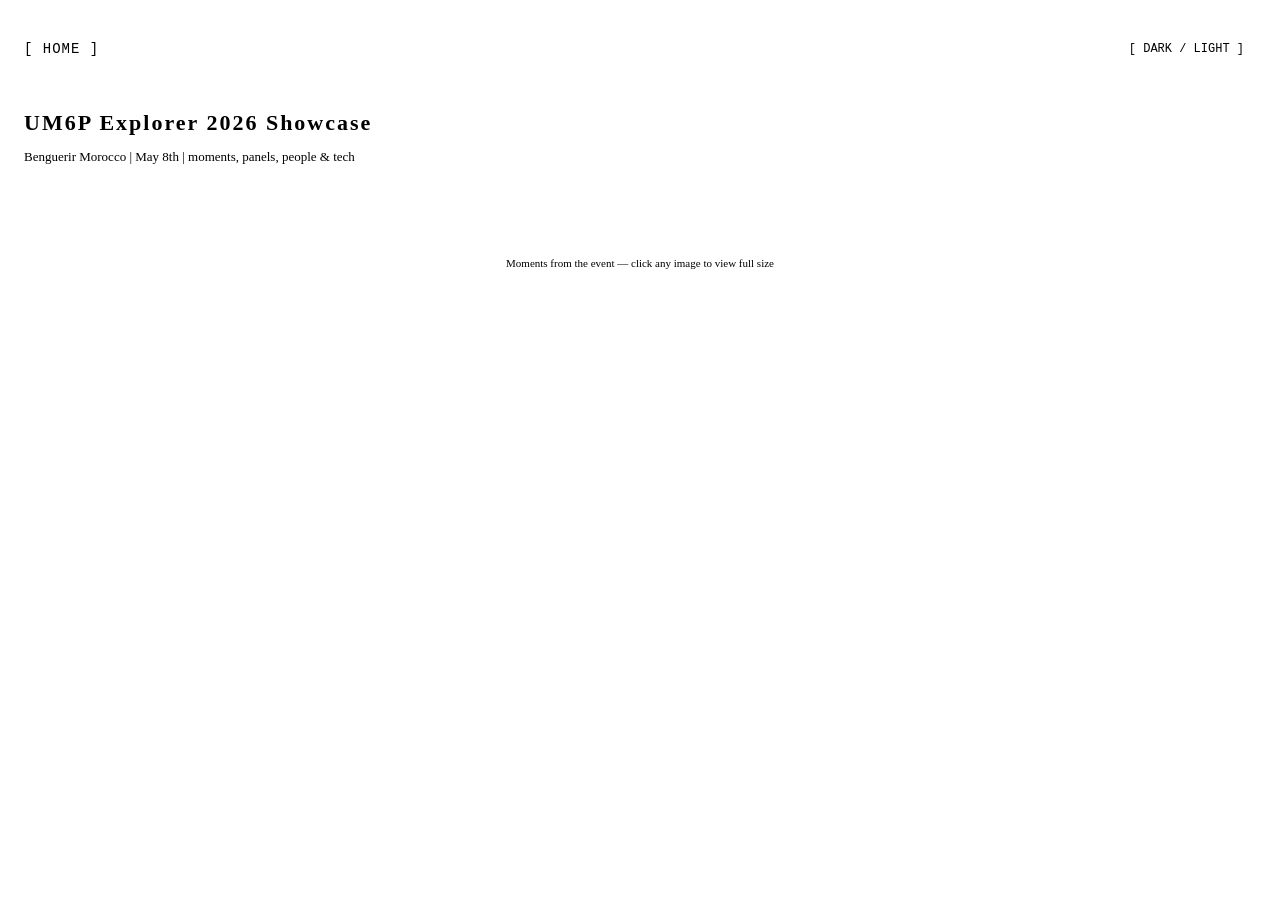
==== media/um6p_explorer_2026_showcase/um6p_explorer_2026_showcase.html @ edad527f "add new entry to the portfolio media section" ====
<!DOCTYPE html>
<html lang="en">
<head>
  <meta charset="UTF-8">
  <meta name="viewport" content="width=device-width, initial-scale=1.0">

  <title>Khalid BARKAN - UM6P Explorer 2026 Showcase</title>
  <meta name="description" content="Photos and moments from the UM6P Explorer 2026 Showcase - captured by Khalid BARKAN. Panels, people, and tech highlights.">
  <meta name="author" content="Khalid BARKAN">
  <meta name="robots" content="index, follow">
  <link rel="canonical" href="https://barkancorner.me/media/um6p_explorer_2026_showcase.html">

  <!-- open graph-->
  <meta property="og:type" content="website">
  <meta property="og:url" content="https://barkancorner.me/media/um6p_explorer_2026_showcase.html">
  <meta property="og:title" content="Khalid BARKAN — UM6P Explorer 2026 Showcase">
  <meta property="og:description" content="Photos and moments from the UM6P Explorer 2026 Showcase. Panels, people, and tech highlights.">
  <meta property="og:image" content="https://barkancorner.me/media/um6p_explorer_2026_showcase/8.jpg">
  <meta property="og:site_name" content="Khalid BARKAN — barkancorner.me">
  <meta property="og:locale" content="en_US">

  <!-- twitter card -->
  <meta name="twitter:card" content="summary_large_image">
  <meta name="twitter:url" content="https://barkancorner.me/media/um6p_explorer_2026_showcase.html">
  <meta name="twitter:title" content="Khalid BARKAN — UM6P Explorer 2026 Showcase">
  <meta name="twitter:description" content="Photos and moments from the UM6P Explorer 2026 Showcase. Panels, people, and tech highlights.">
  <meta name="twitter:image" content="https://barkancorner.me/media/um6p_explorer_2026_showcase/8.jpg">

  <link rel="stylesheet" href="../front_logic/styles.css">
  <style>
    body {
      background: var(--bg-primary);
      padding: 0;
      margin: 0;
    }
    .gallery-page {
      max-width: 1400px;
      margin: 0 auto;
      padding: 20px 24px 60px 24px;
    }
    .gallery-nav {
      display: flex;
      justify-content: space-between;
      align-items: center;
      padding: 16px 0;
      border-bottom: 1px solid var(--border-1);
      margin-bottom: 32px;
      flex-wrap: wrap;
      gap: 16px;
    }
    .nav-home {
      font-family: "Courier New", Courier, monospace;
      font-size: 14px;
      color: var(--accent-cyan);
      text-decoration: none;
      letter-spacing: 1px;
      display: inline-flex;
      align-items: center;
      gap: 6px;
    }
    .nav-home:hover { color: var(--accent-yellow); }
    .theme-toggle-simple {
      cursor: pointer;
      background: var(--bg-card);
      border: 1px solid var(--border-1);
      padding: 6px 12px;
      font-family: "Courier New", Courier, monospace;
      font-size: 12px;
      color: var(--text-dim);
      transition: 0.1s;
    }
    .theme-toggle-simple:hover {
      color: var(--accent-green);
      border-color: var(--accent-green);
    }
    .gallery-grid {
      display: grid;
      grid-template-columns: repeat(auto-fill, minmax(280px, 1fr));
      gap: 20px;
      margin-top: 20px;
    }
    .gallery-item {
      background: var(--bg-card);
      border: 1px solid var(--border-2);
      transition: transform 0.15s ease, border-color 0.15s;
      overflow: hidden;
      position: relative;
    }
    .gallery-item:hover {
      border-color: var(--accent-cyan);
      transform: translateY(-3px);
    }
    .gallery-item a {
      display: block;
      text-decoration: none;
    }
    .gallery-item img {
      width: 100%;
      aspect-ratio: 4 / 3;
      object-fit: cover;
      display: block;
      filter: grayscale(15%);
      transition: filter 0.2s;
    }
    .gallery-item:hover img { filter: grayscale(0%); }
    .image-caption {
      padding: 8px 10px;
      font-size: 11px;
      color: var(--text-faint);
      text-align: center;
      border-top: 1px solid var(--border-3);
      font-family: monospace;
      letter-spacing: 0.5px;
    }
    .gallery-header h1 {
      font-size: 22px;
      letter-spacing: 2px;
      color: var(--accent-green);
      margin-bottom: 8px;
    }
    .gallery-header p {
      color: var(--text-muted);
      font-size: 13px;
      margin-bottom: 8px;
    }
    hr { margin: 24px 0; border-color: var(--border-3); }
    .footer-note {
      text-align: center;
      margin-top: 48px;
      color: var(--text-ghost);
      font-size: 11px;
      border-top: 1px solid var(--border-3);
      padding-top: 24px;
    }

    #lightbox {
      display: none;
      position: fixed;
      inset: 0;
      background: rgba(0,0,0,0.88);
      z-index: 1000;
      align-items: center;
      justify-content: center;
      cursor: zoom-out;
    }
    #lightbox.active { display: flex; }
    #lightbox img {
      max-width: 92vw;
      max-height: 92vh;
      object-fit: contain;
      box-shadow: 0 0 40px rgba(0,0,0,0.6);
    }
    #lightbox-close {
      position: fixed;
      top: 18px;
      right: 24px;
      color: #fff;
      font-size: 28px;
      cursor: pointer;
      font-family: monospace;
      opacity: 0.7;
      line-height: 1;
    }
    #lightbox-close:hover { opacity: 1; }
  </style>
</head>
<body>

<div class="gallery-page">
  <div class="gallery-nav">
    <a href="../index.html" class="nav-home">[ HOME ]</a>
    <button id="theme-toggle-btn" class="theme-toggle-simple">[ DARK / LIGHT ]</button>
  </div>

  <div class="gallery-header">
    <h1>UM6P Explorer 2026 Showcase</h1>
    <p> Benguerir Morocco | May 8th | moments, panels, people & tech</p>
  </div>

  <div id="gallery-container" class="gallery-grid">
    <div style="text-align:center;padding:40px;color:var(--text-muted);">loading gallery ...</div>
  </div>

  <div class="footer-note">
    Moments from the event — click any image to view full size
  </div>
</div>

<div id="lightbox">
  <span id="lightbox-close">✕</span>
  <img id="lightbox-img" src="" alt="Full size photo">
</div>

<script>
  const localImages = [
    "um6p_explorer_2026_showcase/1.jpg",
    "um6p_explorer_2026_showcase/2.jpg",
    "um6p_explorer_2026_showcase/3.jpg",
    "um6p_explorer_2026_showcase/4.jpg",
    "um6p_explorer_2026_showcase/5.jpg",
    "um6p_explorer_2026_showcase/6.jpeg",
    "um6p_explorer_2026_showcase/7.jpeg",
    "um6p_explorer_2026_showcase/8.jpeg",
    "um6p_explorer_2026_showcase/9.jpeg",
    "um6p_explorer_2026_showcase/10.jpeg",
    "um6p_explorer_2026_showcase/11.jpeg",
    "um6p_explorer_2026_showcase/12.jpeg",
    "um6p_explorer_2026_showcase/13.jpeg",
  ];

  function shuffleArray(arr) {
    const a = [...arr];
    for (let i = a.length - 1; i > 0; i--) {
      const j = Math.floor(Math.random() * (i + 1));
      [a[i], a[j]] = [a[j], a[i]];
    }
    return a;
  }

  function renderGallery() {
    const container = document.getElementById('gallery-container');
    if (!container) return;

    const shuffled = shuffleArray(localImages);
    let html = '';

    for (const src of shuffled) {
      const label = src.split('/').pop(); // e.g. "1.jpg"
      html += `
        <div class="gallery-item">
          <a class="lightbox-trigger" href="${src}" data-src="${src}">
            <img src="${src}" alt="UM6P Explorer 2026 Showcase moment" loading="lazy"
                 onerror="this.parentElement.parentElement.style.display='none'">
            <div class="image-caption">[ ${label} ]</div>
          </a>
        </div>
      `;
    }

    container.innerHTML = html;
    attachLightbox();
  }

  function attachLightbox() {
    const lightbox   = document.getElementById('lightbox');
    const lightboxImg = document.getElementById('lightbox-img');
    const closeBtn   = document.getElementById('lightbox-close');

    document.querySelectorAll('.lightbox-trigger').forEach(link => {
      link.addEventListener('click', e => {
        e.preventDefault();
        lightboxImg.src = link.dataset.src;
        lightbox.classList.add('active');
      });
    });

    const close = () => {
      lightbox.classList.remove('active');
      lightboxImg.src = '';
    };

    closeBtn.addEventListener('click', close);
    lightbox.addEventListener('click', e => {
      if (e.target === lightbox) close();
    });
    document.addEventListener('keydown', e => {
      if (e.key === 'Escape') close();
    });
  }

  function initTheme() {
    const btn = document.getElementById('theme-toggle-btn');
    if (!btn) return;

    const applyTheme = (isLight) => {
      document.body.classList.toggle('light', isLight);
      localStorage.setItem('gallery-theme', isLight ? 'light' : 'dark');
    };

    const saved = localStorage.getItem('gallery-theme');
    if (saved) {
      applyTheme(saved === 'light');
    } else {
      applyTheme(window.matchMedia('(prefers-color-scheme: light)').matches);
    }

    btn.addEventListener('click', () => {
      applyTheme(!document.body.classList.contains('light'));
    });
  }

  renderGallery();
  initTheme();
</script>
</body>
</html>
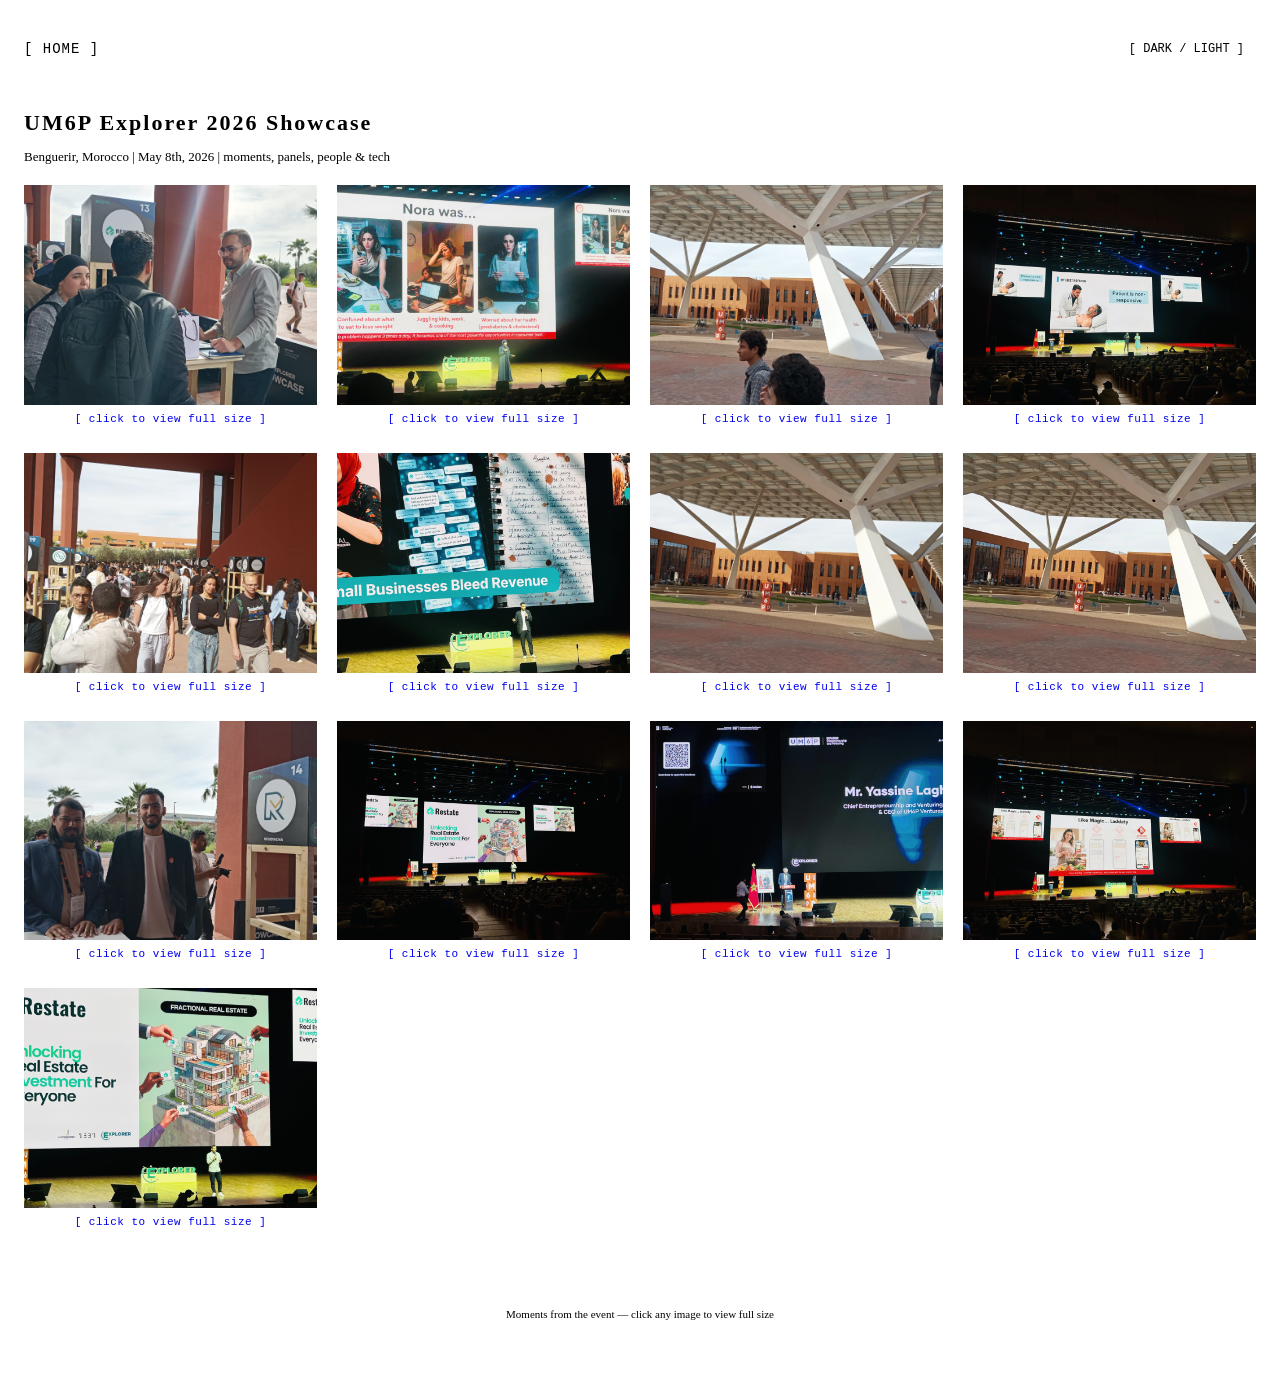
==== commit 4db57dae: "add new entry to the portfolio media section" ====
--- a/media/um6p_explorer_2026_showcase/um6p_explorer_2026_showcase.html
+++ b/media/um6p_explorer_2026_showcase/um6p_explorer_2026_showcase.html
@@ -4,15 +4,16 @@
   <meta charset="UTF-8">
   <meta name="viewport" content="width=device-width, initial-scale=1.0">
 
-  <title>Khalid BARKAN - UM6P Explorer 2026 Showcase</title>
-  <meta name="description" content="Photos and moments from the UM6P Explorer 2026 Showcase - captured by Khalid BARKAN. Panels, people, and tech highlights.">
+  <!-- seo stuff -->
+  <title>Khalid BARKAN — UM6P Explorer 2026 Showcase</title>
+  <meta name="description" content="Photos and moments from the UM6P Explorer 2026 Showcase — captured by Khalid BARKAN. Panels, people, and tech highlights.">
   <meta name="author" content="Khalid BARKAN">
   <meta name="robots" content="index, follow">
-  <link rel="canonical" href="https://barkancorner.me/media/um6p_explorer_2026_showcase.html">
-
-  <!-- open graph-->
+  <link rel="canonical" href="https://barkancorner.me/media/um6p_explorer_2026_showcase/um6p_explorer_2026_showcase.html">
+
+  <!-- open graph -->
   <meta property="og:type" content="website">
-  <meta property="og:url" content="https://barkancorner.me/media/um6p_explorer_2026_showcase.html">
+  <meta property="og:url" content="https://barkancorner.me/media/um6p_explorer_2026_showcase/um6p_explorer_2026_showcase.html">
   <meta property="og:title" content="Khalid BARKAN — UM6P Explorer 2026 Showcase">
   <meta property="og:description" content="Photos and moments from the UM6P Explorer 2026 Showcase. Panels, people, and tech highlights.">
   <meta property="og:image" content="https://barkancorner.me/media/um6p_explorer_2026_showcase/8.jpg">
@@ -21,12 +22,12 @@
 
   <!-- twitter card -->
   <meta name="twitter:card" content="summary_large_image">
-  <meta name="twitter:url" content="https://barkancorner.me/media/um6p_explorer_2026_showcase.html">
+  <meta name="twitter:url" content="https://barkancorner.me/media/um6p_explorer_2026_showcase/um6p_explorer_2026_showcase.html">
   <meta name="twitter:title" content="Khalid BARKAN — UM6P Explorer 2026 Showcase">
   <meta name="twitter:description" content="Photos and moments from the UM6P Explorer 2026 Showcase. Panels, people, and tech highlights.">
   <meta name="twitter:image" content="https://barkancorner.me/media/um6p_explorer_2026_showcase/8.jpg">
 
-  <link rel="stylesheet" href="../front_logic/styles.css">
+  <link rel="stylesheet" href="../../front_logic/styles.css">
   <style>
     body {
       background: var(--bg-primary);
@@ -58,7 +59,9 @@
       align-items: center;
       gap: 6px;
     }
-    .nav-home:hover { color: var(--accent-yellow); }
+    .nav-home:hover {
+      color: var(--accent-yellow);
+    }
     .theme-toggle-simple {
       cursor: pointer;
       background: var(--bg-card);
@@ -102,7 +105,9 @@
       filter: grayscale(15%);
       transition: filter 0.2s;
     }
-    .gallery-item:hover img { filter: grayscale(0%); }
+    .gallery-item:hover img {
+      filter: grayscale(0%);
+    }
     .image-caption {
       padding: 8px 10px;
       font-size: 11px;
@@ -123,7 +128,10 @@
       font-size: 13px;
       margin-bottom: 8px;
     }
-    hr { margin: 24px 0; border-color: var(--border-3); }
+    hr {
+      margin: 24px 0;
+      border-color: var(--border-3);
+    }
     .footer-note {
       text-align: center;
       margin-top: 48px;
@@ -132,7 +140,7 @@
       border-top: 1px solid var(--border-3);
       padding-top: 24px;
     }
-
+    /* lightbox */
     #lightbox {
       display: none;
       position: fixed;
@@ -168,17 +176,17 @@
 
 <div class="gallery-page">
   <div class="gallery-nav">
-    <a href="../index.html" class="nav-home">[ HOME ]</a>
+    <a href="../../index.html" class="nav-home">[ HOME ]</a>
     <button id="theme-toggle-btn" class="theme-toggle-simple">[ DARK / LIGHT ]</button>
   </div>
 
   <div class="gallery-header">
     <h1>UM6P Explorer 2026 Showcase</h1>
-    <p> Benguerir Morocco | May 8th | moments, panels, people & tech</p>
+    <p> Benguerir, Morocco  |  May 8th, 2026  |  moments, panels, people & tech</p>
   </div>
 
   <div id="gallery-container" class="gallery-grid">
-    <div style="text-align:center;padding:40px;color:var(--text-muted);">loading gallery ...</div>
+    <div style="text-align: center; padding: 40px; color: var(--text-muted);">loading gallery ...</div>
   </div>
 
   <div class="footer-note">
@@ -193,19 +201,19 @@
 
 <script>
   const localImages = [
-    "um6p_explorer_2026_showcase/1.jpg",
-    "um6p_explorer_2026_showcase/2.jpg",
-    "um6p_explorer_2026_showcase/3.jpg",
-    "um6p_explorer_2026_showcase/4.jpg",
-    "um6p_explorer_2026_showcase/5.jpg",
-    "um6p_explorer_2026_showcase/6.jpeg",
-    "um6p_explorer_2026_showcase/7.jpeg",
-    "um6p_explorer_2026_showcase/8.jpeg",
-    "um6p_explorer_2026_showcase/9.jpeg",
-    "um6p_explorer_2026_showcase/10.jpeg",
-    "um6p_explorer_2026_showcase/11.jpeg",
-    "um6p_explorer_2026_showcase/12.jpeg",
-    "um6p_explorer_2026_showcase/13.jpeg",
+    "1.jpg",
+    "2.jpg",
+    "3.jpg",
+    "4.jpg",
+    "5.jpg",
+    "6.jpeg",
+    "7.jpeg",
+    "8.jpeg",
+    "9.jpeg",
+    "10.jpeg",
+    "11.jpeg",
+    "12.jpeg",
+    "13.jpeg",
   ];
 
   function shuffleArray(arr) {
@@ -222,29 +230,27 @@
     if (!container) return;
 
     const shuffled = shuffleArray(localImages);
+
     let html = '';
-
     for (const src of shuffled) {
-      const label = src.split('/').pop(); // e.g. "1.jpg"
       html += `
         <div class="gallery-item">
           <a class="lightbox-trigger" href="${src}" data-src="${src}">
             <img src="${src}" alt="UM6P Explorer 2026 Showcase moment" loading="lazy"
                  onerror="this.parentElement.parentElement.style.display='none'">
-            <div class="image-caption">[ ${label} ]</div>
+            <div class="image-caption">[ click to view full size ]</div>
           </a>
         </div>
       `;
     }
-
     container.innerHTML = html;
     attachLightbox();
   }
 
   function attachLightbox() {
-    const lightbox   = document.getElementById('lightbox');
+    const lightbox    = document.getElementById('lightbox');
     const lightboxImg = document.getElementById('lightbox-img');
-    const closeBtn   = document.getElementById('lightbox-close');
+    const closeBtn    = document.getElementById('lightbox-close');
 
     document.querySelectorAll('.lightbox-trigger').forEach(link => {
       link.addEventListener('click', e => {
@@ -273,19 +279,29 @@
     if (!btn) return;
 
     const applyTheme = (isLight) => {
-      document.body.classList.toggle('light', isLight);
+      if (isLight) {
+        document.body.classList.add('light');
+      } else {
+        document.body.classList.remove('light');
+      }
       localStorage.setItem('gallery-theme', isLight ? 'light' : 'dark');
     };
 
     const saved = localStorage.getItem('gallery-theme');
-    if (saved) {
-      applyTheme(saved === 'light');
+    if (saved === 'light') {
+      applyTheme(true);
+    } else if (saved === 'dark') {
+      applyTheme(false);
     } else {
-      applyTheme(window.matchMedia('(prefers-color-scheme: light)').matches);
+      const prefersLight = window.matchMedia('(prefers-color-scheme: light)').matches;
+      if (prefersLight && localStorage.getItem('gallery-theme') === null) {
+        applyTheme(true);
+      }
     }
 
     btn.addEventListener('click', () => {
-      applyTheme(!document.body.classList.contains('light'));
+      const isLight = document.body.classList.contains('light');
+      applyTheme(!isLight);
     });
   }
 
